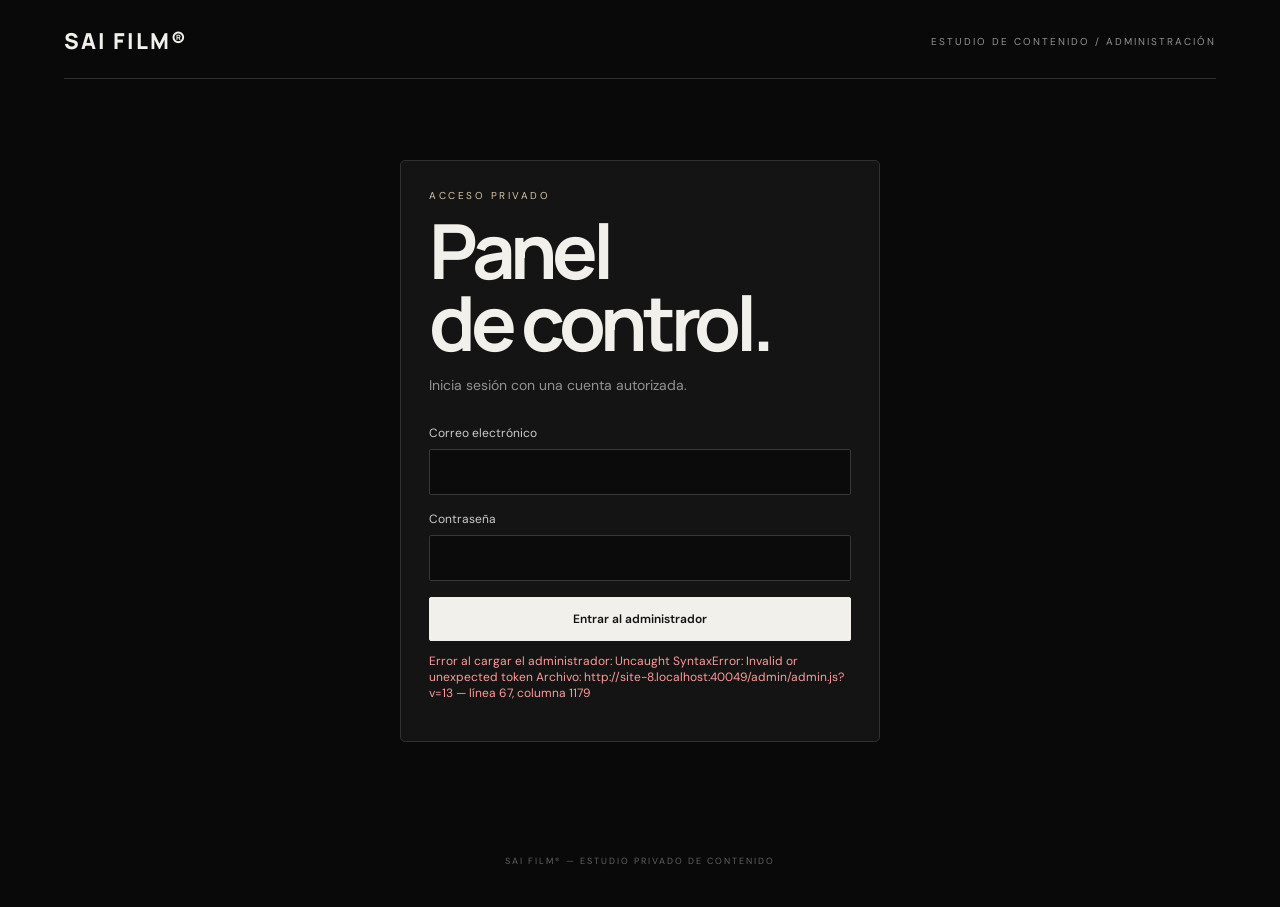
==== admin/index.html @ 0889d8c2 "Bump admin script cache after project photo flow fix" ====
<!doctype html>
<html lang="es"><head><meta charset="utf-8"><meta name="viewport" content="width=device-width,initial-scale=1"><meta name="robots" content="noindex,nofollow"><title>SAI FILM — Estudio de contenido</title><link rel="stylesheet" href="./admin.css?v=4"></head>
<body><main class="shell"><header class="top"><a href="../" class="brand">SAI FILM®</a><span>ESTUDIO DE CONTENIDO / ADMINISTRACIÓN</span></header>
<section id="loginView" class="login panel"><p class="eyebrow">ACCESO PRIVADO</p><h1>Panel<br>de control.</h1><p class="muted">Inicia sesión con una cuenta autorizada.</p><form id="loginForm"><label>Correo electrónico<input id="email" type="email" required></label><label>Contraseña<input id="password" type="password" required></label><button class="primary" type="submit">Entrar al administrador</button></form><p id="loginMessage" class="message" role="status" aria-live="polite">Si el formulario no responde, recarga esta página.</p></section>
<section id="appView" hidden><div class="welcome"><div><p class="eyebrow">GESTIÓN DE CONTENIDO</p><h1>Tu portafolio.</h1><p class="muted">Edita proyectos, galerías, categorías y todo el contenido visible del sitio.</p></div><button id="logoutBtn" class="ghost">Cerrar sesión</button></div>
<nav class="tabs"><button class="tab active" data-tab="projectsPanel">Proyectos y galerías</button><button class="tab" data-tab="sitePanel">Contenido del sitio</button><button class="tab" data-tab="categoriesPanel">Categorías</button><button class="tab" data-tab="servicesPanel">Portafolios de servicios</button></nav>
<section id="projectsPanel" class="tab-panel"><div class="layout"><aside class="panel sidebar"><button id="newProjectBtn" class="primary full">＋ Nuevo proyecto</button><h2>Proyectos</h2><div id="projectList" class="project-list"></div></aside>
<section class="panel editor"><div class="editor-head"><div><p class="eyebrow">EDITOR DE PROYECTOS</p><h2 id="editorTitle">Nuevo proyecto</h2></div><span id="saveState" class="status">Editor</span></div>
<form id="projectForm"><input type="hidden" id="projectId"><div class="fields"><label class="wide">Nombre del proyecto<input id="title" required maxlength="120"></label><label>Dirección web / URL<input id="slug" required></label><label>Categoría<select id="category" required></select></label><label class="wide">Descripción breve<textarea id="summary" rows="2" maxlength="240"></textarea></label><label class="wide">Descripción completa<textarea id="description" rows="4"></textarea></label><label>Estado<select id="status"><option value="draft">Borrador</option><option value="published">Publicado</option></select></label><label>Orden de aparición<input id="sortOrder" type="number" value="0"></label><label class="check"><input id="featured" type="checkbox"> Proyecto destacado</label></div>
<div class="media-section"><div class="media-heading"><div><p class="eyebrow">ARCHIVOS VISUALES</p><h3>Galería / carrusel</h3></div></div><div class="upload-row"><label class="upload-button">＋ Subir fotografías<input id="imageFiles" class="file-picker-input" type="file" accept="image/*" multiple disabled></label></div><div id="mediaGrid" class="media-grid"><p class="muted">Guarda el proyecto antes de añadir contenido.</p></div><div class="video-add"><input id="videoUrl" type="url" placeholder="Enlace de Instagram Reel, YouTube o Vimeo"><button id="addVideoBtn" type="button" class="ghost">Añadir video</button></div><p class="hint">En cada elemento puedes editar el texto alternativo, el pie de foto y el orden; elegir portada o eliminarlo.</p></div>
<div class="actions"><button class="primary" type="submit">Guardar proyecto</button><button id="deleteProjectBtn" type="button" class="danger" hidden>Eliminar proyecto</button></div></form><p id="appMessage" class="message"></p></section></div></section>
<section id="sitePanel" class="tab-panel panel" hidden><div class="editor-head"><div><p class="eyebrow">CONTENIDO GENERAL</p><h2>Contenido de la página</h2></div></div><p class="muted">Estos campos controlan los textos principales del sitio. Los cambios se reflejan en la página pública al guardar.</p><form id="settingsForm" class="fields settings-fields">
<label class="wide">Texto superior de inicio<input id="heroEyebrow"></label><div class="wide hero-image-control"><label>Imagen de fondo del inicio<input id="heroImageFile" type="file" accept="image/*"></label><img id="heroImagePreview" alt="Vista previa de la imagen principal" hidden></div><label class="wide">Título principal<input id="heroTitle"></label><label class="wide">Texto de introducción<textarea id="heroText" rows="3"></textarea></label>
<label>Texto superior de proyectos<input id="workEyebrow"></label><label>Título de proyectos<input id="workTitle"></label>
<label class="wide">Título de la sección «Nosotros»<input id="aboutTitle"></label><label class="wide">Texto de «Nosotros» — párrafo 1<textarea id="aboutText1" rows="3"></textarea></label><label class="wide">Texto de «Nosotros» — párrafo 2<textarea id="aboutText2" rows="3"></textarea></label>
<label class="wide">Título de servicios<input id="servicesTitle"></label><label class="wide">Servicios (uno por línea, se muestran en ese orden)<textarea id="servicesList" rows="6"></textarea></label>
<label class="wide">Título de contacto<input id="contactTitle"></label><label class="wide">Texto de contacto<textarea id="contactText" rows="2"></textarea></label><label>Correo electrónico de contacto<input id="contactEmail" type="email"></label><label>Texto del botón<input id="contactButton"></label>
<label>Texto del pie de página<input id="footerText"></label><label>Texto secundario del pie de página<input id="footerTagline"></label>
<div class="wide"><button class="primary" type="submit">Guardar contenido del sitio</button></div></form><p id="settingsMessage" class="message"></p></section>
<section id="servicesPanel" class="tab-panel panel" hidden>
<div class="editor-head"><div><p class="eyebrow">MÓDULO INDEPENDIENTE</p><h2>Portafolios de servicios</h2></div></div>
<p class="muted">Crea cada servicio y administra aquí sus fotografías. Este contenido no modifica los proyectos ni las categorías del portafolio principal.</p>
<div class="service-admin-layout">
<aside><form id="serviceForm" class="service-form"><input type="hidden" id="serviceId"><label>Nombre del servicio<input id="serviceName" required maxlength="100" placeholder="Ej. Fotografía"></label><label>Descripción<textarea id="serviceDescription" rows="3" placeholder="Describe brevemente este servicio"></textarea></label><label>Orden de aparición<input id="serviceOrder" type="number" value="0"></label><label class="check"><input id="serviceActive" type="checkbox" checked> Mostrar en la página pública</label><div class="service-form-actions"><button class="primary" type="submit">Guardar servicio</button><button id="serviceNewBtn" type="button" class="ghost">Nuevo</button></div></form><h3>Servicios creados</h3><div id="serviceAdminList" class="service-admin-list"></div></aside>
<div class="service-gallery-editor"><div class="editor-head"><p class="eyebrow">GALERÍA DEL SERVICIO</p><h3 id="serviceGalleryTitle">Selecciona o crea un servicio</h3></div><label class="upload">＋ Añadir fotos o videos<input id="serviceImageFiles" type="file" accept="image/*,video/mp4,video/webm,video/quicktime" multiple disabled></label><div class="video-add"><input id="serviceVideoUrl" type="url" placeholder="Pega un enlace de YouTube o Instagram Reel" aria-label="Enlace de YouTube o Instagram"><button id="serviceVideoAddBtn" type="button" class="ghost">＋ Añadir video / Reel</button></div><div id="serviceMediaGrid" class="media-grid"><p class="muted">Primero guarda un servicio.</p></div><p id="serviceMessage" class="message" role="status"></p></div>
</div></section>
<section id="categoriesPanel" class="tab-panel panel" hidden><div class="editor-head"><div><p class="eyebrow">ORGANIZACIÓN DEL PORTAFOLIO</p><h2>Categorías</h2></div></div><form id="categoryForm" class="category-form"><input id="categoryName" placeholder="Nombre de la categoría" required><input id="categoryOrder" type="number" placeholder="Orden" value="0"><button class="primary">Añadir categoría</button></form><div id="categoryList" class="category-list"></div><p id="categoryMessage" class="message"></p></section>
</section><footer>SAI FILM® — ESTUDIO PRIVADO DE CONTENIDO</footer></main><script>
window.addEventListener('error', function(e) {
  var m=document.getElementById('loginMessage');
  if(m) { m.textContent='Error al cargar el administrador: '+(e.message||'No se pudo cargar un archivo JavaScript.')+' Archivo: '+(e.filename||'desconocido')+' — línea '+(e.lineno||'?')+', columna '+(e.colno||'?'); m.classList.add('error'); }
});
window.addEventListener('unhandledrejection', function(e) {
  var m=document.getElementById('loginMessage');
  if(m) { var reason=e.reason; m.textContent='Error de conexión: '+(reason&&reason.message?reason.message:String(reason||'Error desconocido')); m.classList.add('error'); }
});
</script>
<script type="module" src="./admin.js?v=13"></script></body></html>
---- admin/admin.css ----
@import url('https://fonts.googleapis.com/css2?family=DM+Sans:wght@400;500;600;700&family=Manrope:wght@500;600;700;800&display=swap');:root{color-scheme:dark;--bg:#090909;--panel:#141414;--line:#303030;--white:#f2f0eb;--muted:#929292;--accent:#d7c6a4}*{box-sizing:border-box}body{margin:0;background:var(--bg);color:var(--white);font:14px 'DM Sans',sans-serif}.shell{max-width:1440px;margin:auto;padding:26px 5% 40px}.top,.welcome,.editor-head,.media-heading,.actions,.video-add{display:flex;align-items:center;justify-content:space-between;gap:16px}.top{border-bottom:1px solid var(--line);padding-bottom:22px;font-size:10px;letter-spacing:2px;color:var(--muted)}.brand{font:800 22px Manrope;color:var(--white);text-decoration:none}.panel{background:var(--panel);border:1px solid var(--line);padding:28px;border-radius:5px}.login{max-width:480px;margin:9vh auto}.eyebrow{font-size:10px;letter-spacing:2.5px;color:var(--accent);margin:0 0 12px}.login h1,.welcome h1{font:700 clamp(44px,7vw,76px)/.95 Manrope;letter-spacing:-.07em;margin:0 0 16px}.muted,.hint{color:var(--muted);line-height:1.6}label{display:grid;gap:8px;font-size:12px;color:#ccc}input,textarea,select{width:100%;background:#0b0b0b;border:1px solid #383838;color:white;padding:13px 14px;border-radius:2px;font:14px 'DM Sans';min-width:0}textarea{resize:vertical}button{font:600 12px 'DM Sans';padding:13px 17px;cursor:pointer;border:1px solid #555;background:transparent;color:white;border-radius:2px}button:disabled{opacity:.3;cursor:not-allowed}.primary{background:var(--white);color:#111;border-color:var(--white)}.ghost:hover{border-color:var(--accent);color:var(--accent)}.danger{border-color:#8c4545;color:#f0aaaa}.full{width:100%}.login form{display:grid;gap:16px;margin-top:28px}.welcome{padding:42px 0 28px;align-items:end}.welcome h1{font-size:clamp(42px,6vw,66px)}.tabs{display:flex;gap:8px;flex-wrap:wrap;margin-bottom:18px}.tab.active{background:var(--accent);color:#111;border-color:var(--accent)}.tab-panel[hidden]{display:none}.layout{display:grid;grid-template-columns:280px minmax(0,1fr);gap:18px;align-items:start}.sidebar{position:sticky;top:16px}.sidebar h2{font:600 16px Manrope;margin:28px 0 14px}.project-list{display:grid;gap:7px}.project-item{width:100%;text-align:left;display:flex;justify-content:space-between;gap:10px;padding:12px;background:#0d0d0d;border-color:#292929}.project-item.active{border-color:var(--accent)}.project-item small{color:var(--muted)}.editor-head{padding-bottom:22px;border-bottom:1px solid var(--line);margin-bottom:22px}.editor-head h2{font:600 25px Manrope;margin:0}.status{font-size:11px;color:var(--muted)}.fields{display:grid;grid-template-columns:1fr 1fr;gap:17px}.wide{grid-column:1/-1}.check{display:flex;align-items:center;gap:10px}.check input{width:auto}.media-section{border-top:1px solid var(--line);margin-top:28px;padding-top:24px}.media-heading{margin-bottom:18px}.media-heading h3{font:600 19px Manrope;margin:0}.upload{display:inline-flex;padding:13px 17px;border:1px dashed #666;cursor:pointer;color:var(--accent);margin-bottom:18px}.upload input{display:none}.media-grid{display:grid;grid-template-columns:repeat(auto-fill,minmax(190px,1fr));gap:12px}.media-card{background:#090909;border:1px solid var(--line);padding:10px;min-width:0;display:grid;gap:9px}.media-card img,.video-thumb{width:100%;height:125px;object-fit:cover;background:#222}.media-card label{font-size:10px;gap:4px}.media-card input{padding:8px;font-size:11px}.media-card p{font-size:10px;color:#bbb;margin:0}.media-actions{display:flex;gap:5px;flex-wrap:wrap}.media-card button{font-size:10px;padding:7px}.video-add{margin-top:16px}.video-add input{flex:1}.hint{font-size:11px}.actions{justify-content:flex-start;border-top:1px solid var(--line);margin-top:26px;padding-top:22px}.message{min-height:20px;color:var(--accent);font-size:12px}.message.error{color:#ff9a9a}.settings-fields{margin-top:24px}.category-form{display:grid;grid-template-columns:1fr 130px auto;gap:10px;margin:20px 0}.category-list{display:grid;gap:10px}.category-row{display:grid;grid-template-columns:1fr 100px auto auto auto;gap:10px;align-items:end;padding:14px;background:#0b0b0b;border:1px solid var(--line)}.category-row .check{display:flex;align-items:center;gap:6px}.category-row .check input{width:auto}footer{text-align:center;padding-top:32px;color:#626262;font-size:9px;letter-spacing:2px}@media(max-width:850px){.layout{grid-template-columns:1fr}.sidebar{position:static}.project-list{grid-template-columns:repeat(auto-fill,minmax(150px,1fr))}.category-row{grid-template-columns:1fr 90px auto;}.category-row .check{grid-column:1}.category-row button{grid-row:2}}@media(max-width:560px){.shell{padding:18px 4%}.panel{padding:18px}.fields{grid-template-columns:1fr}.wide{grid-column:auto}.welcome{align-items:start}.media-heading{align-items:start;flex-direction:column}.video-add{align-items:stretch;flex-direction:column}.actions{flex-wrap:wrap}.category-form{grid-template-columns:1fr 90px}.category-form button{grid-column:1/-1}.category-row{grid-template-columns:1fr 1fr}.category-row button{grid-row:auto}.tabs button{flex:1}.media-grid{grid-template-columns:repeat(2,minmax(0,1fr))}}
.hero-image-control{display:grid;gap:12px}.hero-image-control img{max-width:100%;width:min(560px,100%);max-height:230px;object-fit:cover;border:1px solid var(--line)}.replace-image{font-size:10px;color:var(--accent)}.replace-image input{padding:7px;font-size:10px}
\n.service-admin-layout{display:grid;grid-template-columns:minmax(230px,.8fr) minmax(0,1.5fr);gap:24px}.service-form{display:grid;gap:14px}.service-form-actions{display:flex;gap:8px;flex-wrap:wrap}.service-admin-layout h3{font:600 16px Manrope;margin:25px 0 12px}.service-admin-list{display:grid;gap:7px}.service-admin-row{display:grid;grid-template-columns:1fr auto;gap:6px}.service-admin-row>button:first-child{display:flex;justify-content:space-between;align-items:center;text-align:left;background:#0b0b0b;border-color:var(--line)}.service-admin-row>button.active{border-color:var(--accent)}.service-admin-row small{font-size:9px;color:var(--muted)}.service-gallery-editor{min-width:0}.service-gallery-editor .editor-head h3{margin:0}.service-gallery-editor .upload input{display:none}@media(max-width:700px){.service-admin-layout{grid-template-columns:1fr}.service-admin-layout .media-grid{grid-template-columns:repeat(2,minmax(0,1fr))}}\n

/* Selector nativo de archivos: el input cubre el botón y recibe directamente el toque móvil. */
.upload-row{display:flex;align-items:center;gap:10px;margin-bottom:18px}
.upload-button{position:relative;display:flex;justify-content:center;align-items:center;min-height:48px;padding:13px 20px;border:1px dashed #9b8968;background:transparent;color:var(--accent);cursor:pointer;touch-action:manipulation;overflow:hidden}
.upload-button:has(input:disabled){opacity:.35;cursor:not-allowed}
.file-picker-input{position:absolute!important;inset:0!important;width:100%!important;height:100%!important;opacity:0!important;cursor:pointer!important;pointer-events:auto!important;margin:0!important;padding:0!important}
@media(max-width:700px){.upload-row{display:block}.upload-button{width:100%;min-height:52px}}
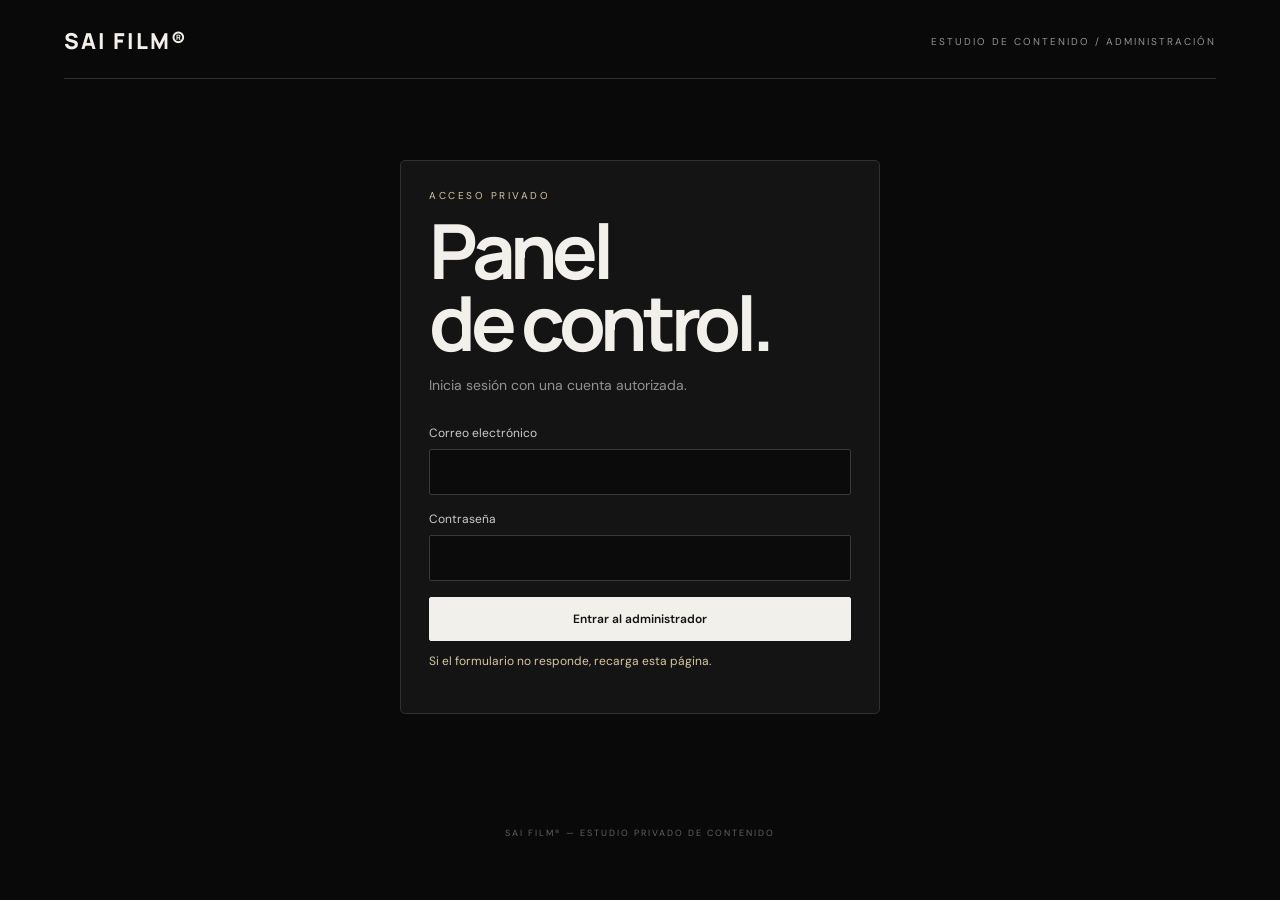
==== commit cac10344: "Refresh admin script after audit fixes" ====
--- a/admin/index.html
+++ b/admin/index.html
@@ -35,4 +35,4 @@
   if(m) { var reason=e.reason; m.textContent='Error de conexión: '+(reason&&reason.message?reason.message:String(reason||'Error desconocido')); m.classList.add('error'); }
 });
 </script>
-<script type="module" src="./admin.js?v=13"></script></body></html>+<script type="module" src="./admin.js?v=14"></script></body></html>
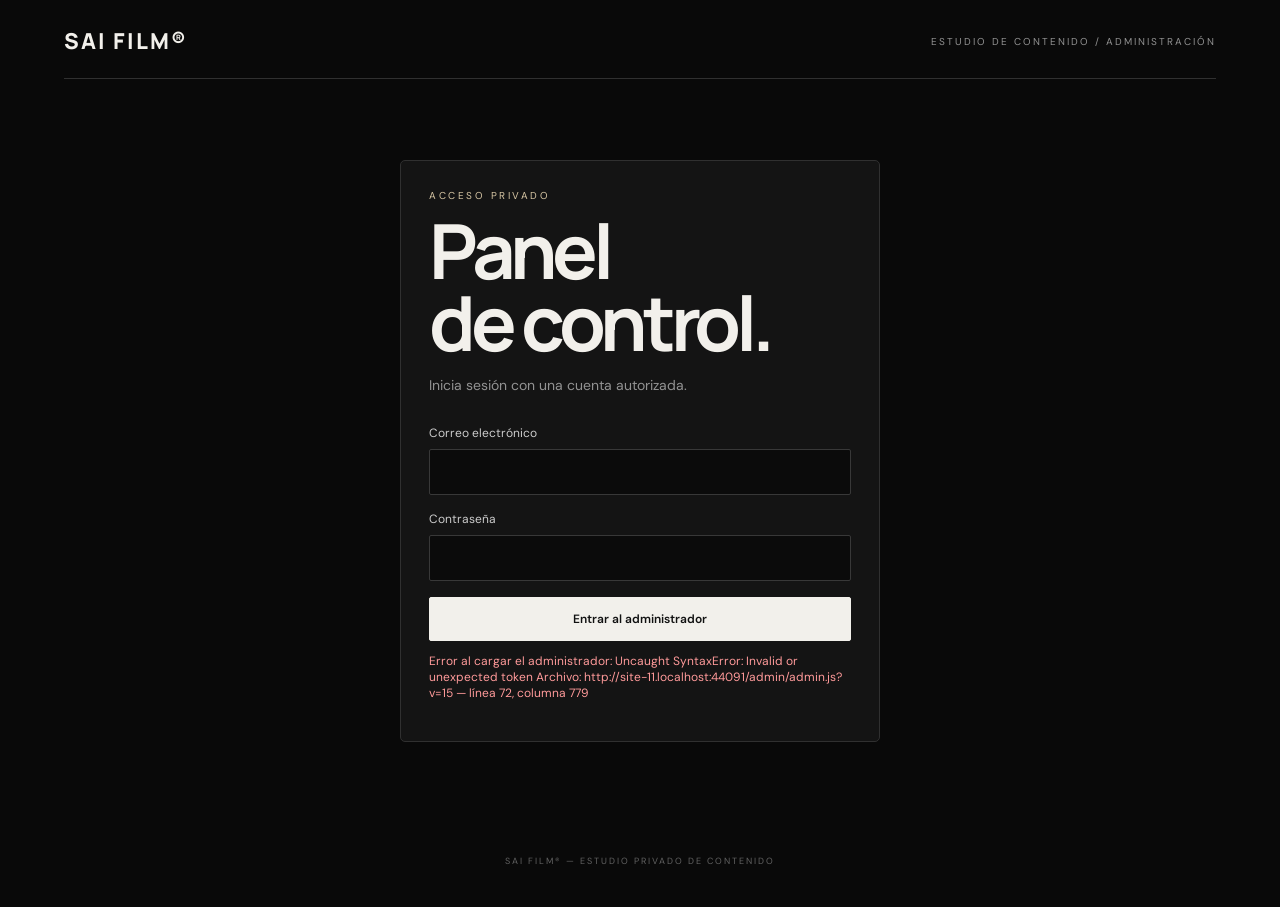
==== commit 3fbdbb94: "Refresh admin script cache for storage cleanup" ====
--- a/admin/index.html
+++ b/admin/index.html
@@ -1,5 +1,5 @@
 <!doctype html>
-<html lang="es"><head><meta charset="utf-8"><meta name="viewport" content="width=device-width,initial-scale=1"><meta name="robots" content="noindex,nofollow"><title>SAI FILM — Estudio de contenido</title><link rel="stylesheet" href="./admin.css?v=4"></head>
+<html lang="es"><head><meta charset="utf-8"><meta name="viewport" content="width=device-width,initial-scale=1"><meta name="robots" content="noindex,nofollow"><title>SAI FILM — Estudio de contenido</title><link rel="stylesheet" href="./admin.css?v=5"></head>
 <body><main class="shell"><header class="top"><a href="../" class="brand">SAI FILM®</a><span>ESTUDIO DE CONTENIDO / ADMINISTRACIÓN</span></header>
 <section id="loginView" class="login panel"><p class="eyebrow">ACCESO PRIVADO</p><h1>Panel<br>de control.</h1><p class="muted">Inicia sesión con una cuenta autorizada.</p><form id="loginForm"><label>Correo electrónico<input id="email" type="email" required></label><label>Contraseña<input id="password" type="password" required></label><button class="primary" type="submit">Entrar al administrador</button></form><p id="loginMessage" class="message" role="status" aria-live="polite">Si el formulario no responde, recarga esta página.</p></section>
 <section id="appView" hidden><div class="welcome"><div><p class="eyebrow">GESTIÓN DE CONTENIDO</p><h1>Tu portafolio.</h1><p class="muted">Edita proyectos, galerías, categorías y todo el contenido visible del sitio.</p></div><button id="logoutBtn" class="ghost">Cerrar sesión</button></div>
@@ -35,4 +35,4 @@
   if(m) { var reason=e.reason; m.textContent='Error de conexión: '+(reason&&reason.message?reason.message:String(reason||'Error desconocido')); m.classList.add('error'); }
 });
 </script>
-<script type="module" src="./admin.js?v=14"></script></body></html>+<script type="module" src="./admin.js?v=15"></script></body></html>
--- a/admin/admin.css
+++ b/admin/admin.css
@@ -1,4 +1,4 @@
-@import url('https://fonts.googleapis.com/css2?family=DM+Sans:wght@400;500;600;700&family=Manrope:wght@500;600;700;800&display=swap');:root{color-scheme:dark;--bg:#090909;--panel:#141414;--line:#303030;--white:#f2f0eb;--muted:#929292;--accent:#d7c6a4}*{box-sizing:border-box}body{margin:0;background:var(--bg);color:var(--white);font:14px 'DM Sans',sans-serif}.shell{max-width:1440px;margin:auto;padding:26px 5% 40px}.top,.welcome,.editor-head,.media-heading,.actions,.video-add{display:flex;align-items:center;justify-content:space-between;gap:16px}.top{border-bottom:1px solid var(--line);padding-bottom:22px;font-size:10px;letter-spacing:2px;color:var(--muted)}.brand{font:800 22px Manrope;color:var(--white);text-decoration:none}.panel{background:var(--panel);border:1px solid var(--line);padding:28px;border-radius:5px}.login{max-width:480px;margin:9vh auto}.eyebrow{font-size:10px;letter-spacing:2.5px;color:var(--accent);margin:0 0 12px}.login h1,.welcome h1{font:700 clamp(44px,7vw,76px)/.95 Manrope;letter-spacing:-.07em;margin:0 0 16px}.muted,.hint{color:var(--muted);line-height:1.6}label{display:grid;gap:8px;font-size:12px;color:#ccc}input,textarea,select{width:100%;background:#0b0b0b;border:1px solid #383838;color:white;padding:13px 14px;border-radius:2px;font:14px 'DM Sans';min-width:0}textarea{resize:vertical}button{font:600 12px 'DM Sans';padding:13px 17px;cursor:pointer;border:1px solid #555;background:transparent;color:white;border-radius:2px}button:disabled{opacity:.3;cursor:not-allowed}.primary{background:var(--white);color:#111;border-color:var(--white)}.ghost:hover{border-color:var(--accent);color:var(--accent)}.danger{border-color:#8c4545;color:#f0aaaa}.full{width:100%}.login form{display:grid;gap:16px;margin-top:28px}.welcome{padding:42px 0 28px;align-items:end}.welcome h1{font-size:clamp(42px,6vw,66px)}.tabs{display:flex;gap:8px;flex-wrap:wrap;margin-bottom:18px}.tab.active{background:var(--accent);color:#111;border-color:var(--accent)}.tab-panel[hidden]{display:none}.layout{display:grid;grid-template-columns:280px minmax(0,1fr);gap:18px;align-items:start}.sidebar{position:sticky;top:16px}.sidebar h2{font:600 16px Manrope;margin:28px 0 14px}.project-list{display:grid;gap:7px}.project-item{width:100%;text-align:left;display:flex;justify-content:space-between;gap:10px;padding:12px;background:#0d0d0d;border-color:#292929}.project-item.active{border-color:var(--accent)}.project-item small{color:var(--muted)}.editor-head{padding-bottom:22px;border-bottom:1px solid var(--line);margin-bottom:22px}.editor-head h2{font:600 25px Manrope;margin:0}.status{font-size:11px;color:var(--muted)}.fields{display:grid;grid-template-columns:1fr 1fr;gap:17px}.wide{grid-column:1/-1}.check{display:flex;align-items:center;gap:10px}.check input{width:auto}.media-section{border-top:1px solid var(--line);margin-top:28px;padding-top:24px}.media-heading{margin-bottom:18px}.media-heading h3{font:600 19px Manrope;margin:0}.upload{display:inline-flex;padding:13px 17px;border:1px dashed #666;cursor:pointer;color:var(--accent);margin-bottom:18px}.upload input{display:none}.media-grid{display:grid;grid-template-columns:repeat(auto-fill,minmax(190px,1fr));gap:12px}.media-card{background:#090909;border:1px solid var(--line);padding:10px;min-width:0;display:grid;gap:9px}.media-card img,.video-thumb{width:100%;height:125px;object-fit:cover;background:#222}.media-card label{font-size:10px;gap:4px}.media-card input{padding:8px;font-size:11px}.media-card p{font-size:10px;color:#bbb;margin:0}.media-actions{display:flex;gap:5px;flex-wrap:wrap}.media-card button{font-size:10px;padding:7px}.video-add{margin-top:16px}.video-add input{flex:1}.hint{font-size:11px}.actions{justify-content:flex-start;border-top:1px solid var(--line);margin-top:26px;padding-top:22px}.message{min-height:20px;color:var(--accent);font-size:12px}.message.error{color:#ff9a9a}.settings-fields{margin-top:24px}.category-form{display:grid;grid-template-columns:1fr 130px auto;gap:10px;margin:20px 0}.category-list{display:grid;gap:10px}.category-row{display:grid;grid-template-columns:1fr 100px auto auto auto;gap:10px;align-items:end;padding:14px;background:#0b0b0b;border:1px solid var(--line)}.category-row .check{display:flex;align-items:center;gap:6px}.category-row .check input{width:auto}footer{text-align:center;padding-top:32px;color:#626262;font-size:9px;letter-spacing:2px}@media(max-width:850px){.layout{grid-template-columns:1fr}.sidebar{position:static}.project-list{grid-template-columns:repeat(auto-fill,minmax(150px,1fr))}.category-row{grid-template-columns:1fr 90px auto;}.category-row .check{grid-column:1}.category-row button{grid-row:2}}@media(max-width:560px){.shell{padding:18px 4%}.panel{padding:18px}.fields{grid-template-columns:1fr}.wide{grid-column:auto}.welcome{align-items:start}.media-heading{align-items:start;flex-direction:column}.video-add{align-items:stretch;flex-direction:column}.actions{flex-wrap:wrap}.category-form{grid-template-columns:1fr 90px}.category-form button{grid-column:1/-1}.category-row{grid-template-columns:1fr 1fr}.category-row button{grid-row:auto}.tabs button{flex:1}.media-grid{grid-template-columns:repeat(2,minmax(0,1fr))}}
+@import url('https://fonts.googleapis.com/css2?family=DM+Sans:wght@400;500;600;700&family=Manrope:wght@500;600;700;800&display=swap');:root{color-scheme:dark;--bg:#090909;--panel:#141414;--line:#303030;--white:#f2f0eb;--muted:#929292;--accent:#d7c6a4}*{box-sizing:border-box}body{margin:0;background:var(--bg);color:var(--white);font:14px 'DM Sans',sans-serif}.shell{max-width:1440px;margin:auto;padding:26px 5% 40px}.top,.welcome,.editor-head,.media-heading,.actions,.video-add{display:flex;align-items:center;justify-content:space-between;gap:16px}.top{border-bottom:1px solid var(--line);padding-bottom:22px;font-size:10px;letter-spacing:2px;color:var(--muted)}.brand{font:800 22px Manrope;color:var(--white);text-decoration:none}.panel{background:var(--panel);border:1px solid var(--line);padding:28px;border-radius:5px}.login{max-width:480px;margin:9vh auto}.eyebrow{font-size:10px;letter-spacing:2.5px;color:var(--accent);margin:0 0 12px}.login h1,.welcome h1{font:700 clamp(44px,7vw,76px)/.95 Manrope;letter-spacing:-.07em;margin:0 0 16px}.muted,.hint{color:var(--muted);line-height:1.6}label{display:grid;gap:8px;font-size:12px;color:#ccc}input,textarea,select{width:100%;background:#0b0b0b;border:1px solid #383838;color:white;padding:13px 14px;border-radius:2px;font:14px 'DM Sans';min-width:0}textarea{resize:vertical}button{font:600 12px 'DM Sans';padding:13px 17px;cursor:pointer;border:1px solid #555;background:transparent;color:white;border-radius:2px}button:disabled{opacity:.3;cursor:not-allowed}.primary{background:var(--white);color:#111;border-color:var(--white)}.ghost:hover{border-color:var(--accent);color:var(--accent)}.danger{border-color:#8c4545;color:#f0aaaa}.full{width:100%}.login form{display:grid;gap:16px;margin-top:28px}.welcome{padding:42px 0 28px;align-items:end}.welcome h1{font-size:clamp(42px,6vw,66px)}.tabs{display:flex;gap:8px;flex-wrap:wrap;margin-bottom:18px}.tab.active{background:var(--accent);color:#111;border-color:var(--accent)}.tab-panel[hidden]{display:none}.layout{display:grid;grid-template-columns:280px minmax(0,1fr);gap:18px;align-items:start}.sidebar{position:sticky;top:16px}.sidebar h2{font:600 16px Manrope;margin:28px 0 14px}.project-list{display:grid;gap:7px}.project-item{width:100%;text-align:left;display:flex;justify-content:space-between;gap:10px;padding:12px;background:#0d0d0d;border-color:#292929}.project-item.active{border-color:var(--accent)}.project-item small{color:var(--muted)}.editor-head{padding-bottom:22px;border-bottom:1px solid var(--line);margin-bottom:22px}.editor-head h2{font:600 25px Manrope;margin:0}.status{font-size:11px;color:var(--muted)}.fields{display:grid;grid-template-columns:1fr 1fr;gap:17px}.wide{grid-column:1/-1}.check{display:flex;align-items:center;gap:10px}.check input{width:auto}.media-section{border-top:1px solid var(--line);margin-top:28px;padding-top:24px}.media-heading{margin-bottom:18px}.media-heading h3{font:600 19px Manrope;margin:0}.upload{display:inline-flex;padding:13px 17px;border:1px dashed #666;cursor:pointer;color:var(--accent);margin-bottom:18px}.upload input{display:none}.media-grid{display:grid;grid-template-columns:repeat(auto-fill,minmax(190px,1fr));gap:12px}.media-card{background:#090909;border:1px solid var(--line);padding:10px;min-width:0;display:grid;gap:9px}.media-card img,.video-thumb{width:100%;height:125px;object-fit:cover;background:#222}.media-card video,.media-card .admin-video-preview{display:block;width:100%;height:125px;max-height:125px;object-fit:contain;object-position:center;background:#050505;border:0;border-radius:2px;min-width:0}.media-card label{font-size:10px;gap:4px}.media-card input{padding:8px;font-size:11px}.media-card p{font-size:10px;color:#bbb;margin:0}.media-actions{display:flex;gap:5px;flex-wrap:wrap}.media-card button{font-size:10px;padding:7px}.video-add{margin-top:16px}.video-add input{flex:1}.hint{font-size:11px}.actions{justify-content:flex-start;border-top:1px solid var(--line);margin-top:26px;padding-top:22px}.message{min-height:20px;color:var(--accent);font-size:12px}.message.error{color:#ff9a9a}.settings-fields{margin-top:24px}.category-form{display:grid;grid-template-columns:1fr 130px auto;gap:10px;margin:20px 0}.category-list{display:grid;gap:10px}.category-row{display:grid;grid-template-columns:1fr 100px auto auto auto;gap:10px;align-items:end;padding:14px;background:#0b0b0b;border:1px solid var(--line)}.category-row .check{display:flex;align-items:center;gap:6px}.category-row .check input{width:auto}footer{text-align:center;padding-top:32px;color:#626262;font-size:9px;letter-spacing:2px}@media(max-width:850px){.layout{grid-template-columns:1fr}.sidebar{position:static}.project-list{grid-template-columns:repeat(auto-fill,minmax(150px,1fr))}.category-row{grid-template-columns:1fr 90px auto;}.category-row .check{grid-column:1}.category-row button{grid-row:2}}@media(max-width:560px){.shell{padding:18px 4%}.panel{padding:18px}.fields{grid-template-columns:1fr}.wide{grid-column:auto}.welcome{align-items:start}.media-heading{align-items:start;flex-direction:column}.video-add{align-items:stretch;flex-direction:column}.actions{flex-wrap:wrap}.category-form{grid-template-columns:1fr 90px}.category-form button{grid-column:1/-1}.category-row{grid-template-columns:1fr 1fr}.category-row button{grid-row:auto}.tabs button{flex:1}.media-grid{grid-template-columns:repeat(2,minmax(0,1fr))}}
 .hero-image-control{display:grid;gap:12px}.hero-image-control img{max-width:100%;width:min(560px,100%);max-height:230px;object-fit:cover;border:1px solid var(--line)}.replace-image{font-size:10px;color:var(--accent)}.replace-image input{padding:7px;font-size:10px}
 \n.service-admin-layout{display:grid;grid-template-columns:minmax(230px,.8fr) minmax(0,1.5fr);gap:24px}.service-form{display:grid;gap:14px}.service-form-actions{display:flex;gap:8px;flex-wrap:wrap}.service-admin-layout h3{font:600 16px Manrope;margin:25px 0 12px}.service-admin-list{display:grid;gap:7px}.service-admin-row{display:grid;grid-template-columns:1fr auto;gap:6px}.service-admin-row>button:first-child{display:flex;justify-content:space-between;align-items:center;text-align:left;background:#0b0b0b;border-color:var(--line)}.service-admin-row>button.active{border-color:var(--accent)}.service-admin-row small{font-size:9px;color:var(--muted)}.service-gallery-editor{min-width:0}.service-gallery-editor .editor-head h3{margin:0}.service-gallery-editor .upload input{display:none}@media(max-width:700px){.service-admin-layout{grid-template-columns:1fr}.service-admin-layout .media-grid{grid-template-columns:repeat(2,minmax(0,1fr))}}\n
 
@@ -8,3 +8,7 @@
 .upload-button:has(input:disabled){opacity:.35;cursor:not-allowed}
 .file-picker-input{position:absolute!important;inset:0!important;width:100%!important;height:100%!important;opacity:0!important;cursor:pointer!important;pointer-events:auto!important;margin:0!important;padding:0!important}
 @media(max-width:700px){.upload-row{display:block}.upload-button{width:100%;min-height:52px}}
+
+/* Selector nativo de archivos también para portafolios de servicios: evita display:none en móviles. */
+.upload{position:relative;overflow:hidden;min-height:48px;align-items:center}
+.upload input,.service-gallery-editor .upload input{position:absolute!important;inset:0!important;width:100%!important;height:100%!important;display:block!important;opacity:0!important;cursor:pointer!important;pointer-events:auto!important;margin:0!important;padding:0!important}
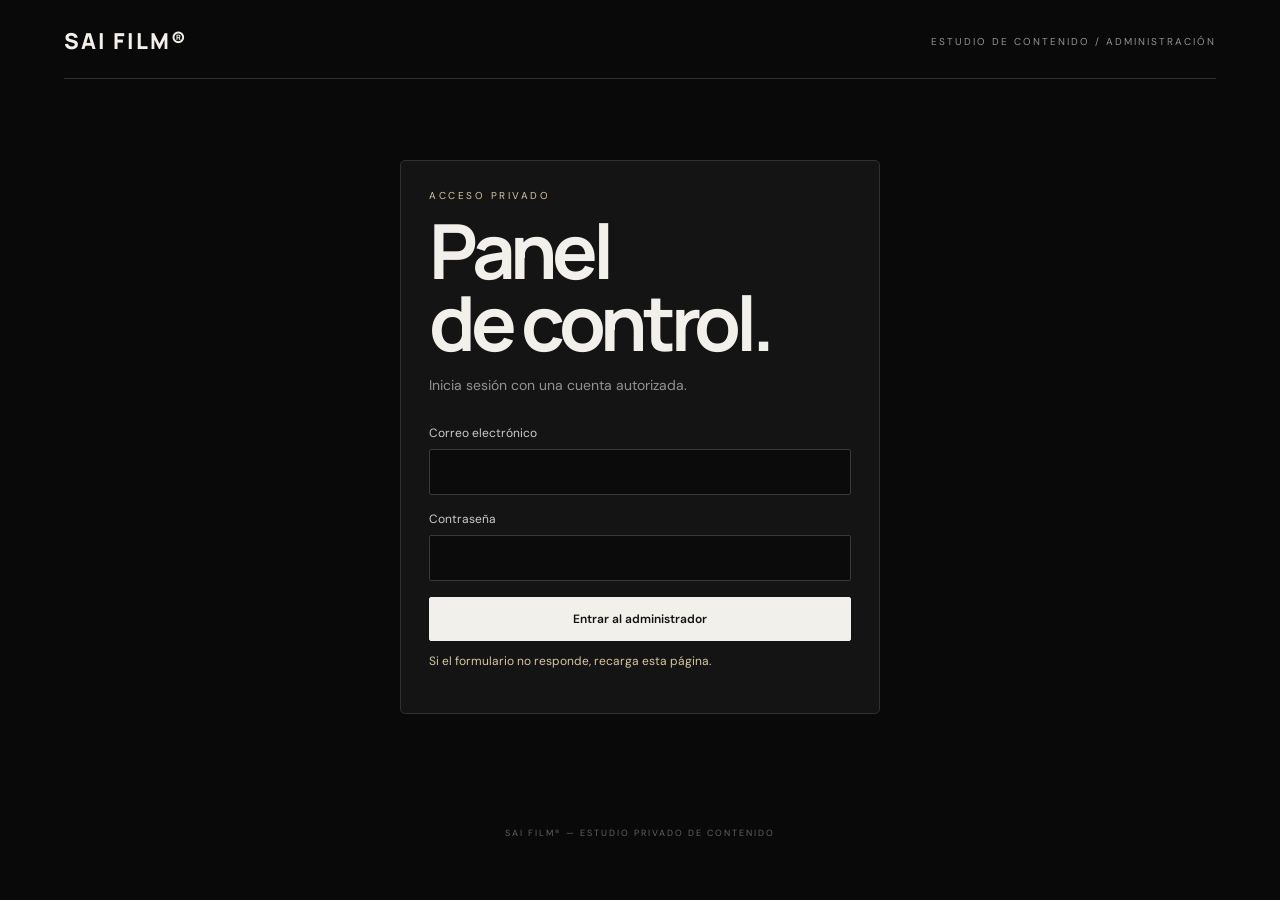
==== commit f1fc7c53: "Bump admin script cache version" ====
--- a/admin/index.html
+++ b/admin/index.html
@@ -35,4 +35,4 @@
   if(m) { var reason=e.reason; m.textContent='Error de conexión: '+(reason&&reason.message?reason.message:String(reason||'Error desconocido')); m.classList.add('error'); }
 });
 </script>
-<script type="module" src="./admin.js?v=15"></script></body></html>+<script type="module" src="./admin.js?v=16"></script></body></html>
